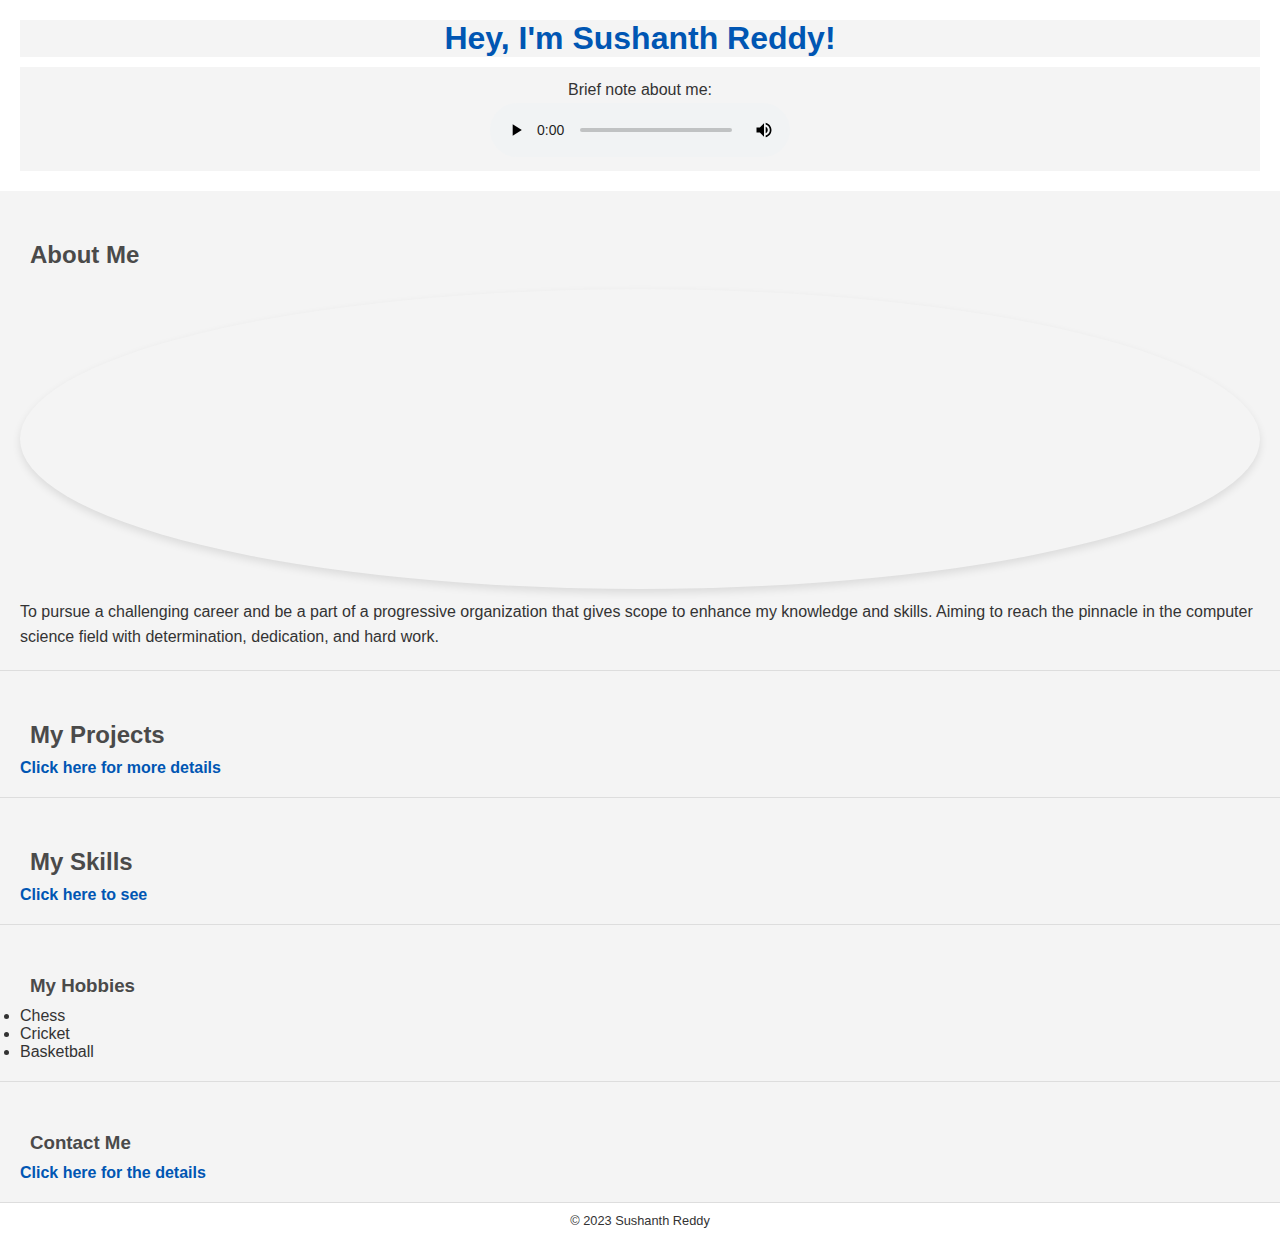
==== index.html @ 8352e64a "Update index.html" ====
<!DOCTYPE html>
<html lang="en">
<head>
    <meta charset="UTF-8">
    <title>Sushanth Reddy Profile</title>
    <link rel="stylesheet" href="./style.css" />
</head>
<body>

    <header class="header">
        <h1>Hey, I'm Sushanth Reddy!</h1>
        <div class="audio-section">
            <p>Brief note about me:</p>
            <audio controls>
                <source src="MyRecording.opus" type="audio/ogg">
            </audio>
        </div>
    </header>

    <section class="profile-section">
        <h2>About Me</h2>
        <img src="https://raw.githubusercontent.com/sushanthreddy009/Sushanth_Portfolio/main/MyProfilepic.png" height="300" alt="Sushanth's Profile Picture"/>
        <p>To pursue a challenging career and be a part of a progressive organization that gives scope to enhance my knowledge and skills. Aiming to reach the pinnacle in the computer science field with determination, dedication, and hard work.</p>
    </section>

    <section class="projects-section">
        <h2>My Projects</h2>
        <a href="My Project.html">Click here for more details</a>
    </section>

    <section class="skills-section">
        <h2>My Skills</h2>
        <a href="My Skills.html">Click here to see</a>
    </section>

    <section class="hobbies-section">
        <h3>My Hobbies</h3>
        <ul>
            <li>Chess</li>
            <li>Cricket</li>
            <li>Basketball</li>
        </ul>
    </section>
    <section class="contact-section">
        <h3>Contact Me</h3>
        <a href="My Contact.html">Click here for the details</a>
    </section>

    <footer>
        &copy; 2023 Sushanth Reddy
    </footer>

</body>
</html>
---- style.css ----
/* Base Styles */
* {
    margin: 0;
    padding: 0;
    box-sizing: border-box;
    font-family: 'Segoe UI', Helvetica, Arial, sans-serif;
    background-color: #f4f4f4; /* Light gray background */
    color: #333333; /* Dark gray text for readability */
}

header {
    text-align: center;
    padding: 20px;
    background-color: #ffffff; /* White background for header */
}

h1 {
    color: #0056b3; /* Professional blue for main heading */
    margin-bottom: 10px;
}

h2, h3 {
    color: #4a4a4a; /* Darker gray for subheadings */
    padding: 10px;
    margin-top: 20px;
}

p, ol {
    font-size: 1em;
    line-height: 1.6;
    color: #333333; /* Consistent text color */
}

/* Audio Section Styles */
.audio-section {
    text-align: center;
    padding: 10px;
}

/* Link Styles */
a {
    color: #0056b3; /* Dark blue for links */
    text-decoration: none;
    transition: color 0.3s ease, transform 0.3s ease;
    font-weight: bold; /* Makes the link text bold */
}

a:hover {
    color: #003a75; /* Darker blue on hover */
    transform: translateY(-2px); /* Slightly raises the link */
}

footer {
    text-align: center;
    padding: 10px;
    font-size: 0.8em;
    background-color: #ffffff; /* White background for footer */
}

/* Section Styles */
section {
    border-bottom: 1px solid #dddddd; /* Light border for separation */
    padding: 20px;
}

img {
    display: block;
    margin: 10px auto;
    border-radius: 50%;
    box-shadow: 0 4px 8px rgba(0, 0, 0, 0.1);
}

/* Responsive Design */
@media (max-width: 768px) {
    body {
        padding: 20px;
    }

    h1, h2, h3 {
        padding-left: 10px;
        padding-right: 10px;
    }
}

/* Hover Effects for Images */
img {
    transition: transform 0.3s ease, box-shadow 0.3s ease;
}

img:hover {
    transform: scale(1.05); /* Slightly enlarges the image */
    box-shadow: 0 6px 12px rgba(0, 0, 0, 0.2); /* Enhances shadow for depth */
}

/* Hover Effects for Links */
a {
    transition: color 0.3s ease, transform 0.3s ease;
}

a:hover {
    color: #003a75; /* Darker blue on hover */
    transform: translateY(-2px); /* Slightly raises the link */
}

/* Animation for Header and Footer */
@keyframes fadeIn {
    from { opacity: 0; }
    to { opacity: 1; }
}

header, footer {
    animation: fadeIn 1s ease;
}

/* Loading Animation for Body */
@keyframes fadeInContent {
    0% { opacity: 0; transform: translateY(20px); }
    100% { opacity: 1; transform: translateY(0); }
}

body {
    animation: fadeInContent 1s ease;
}
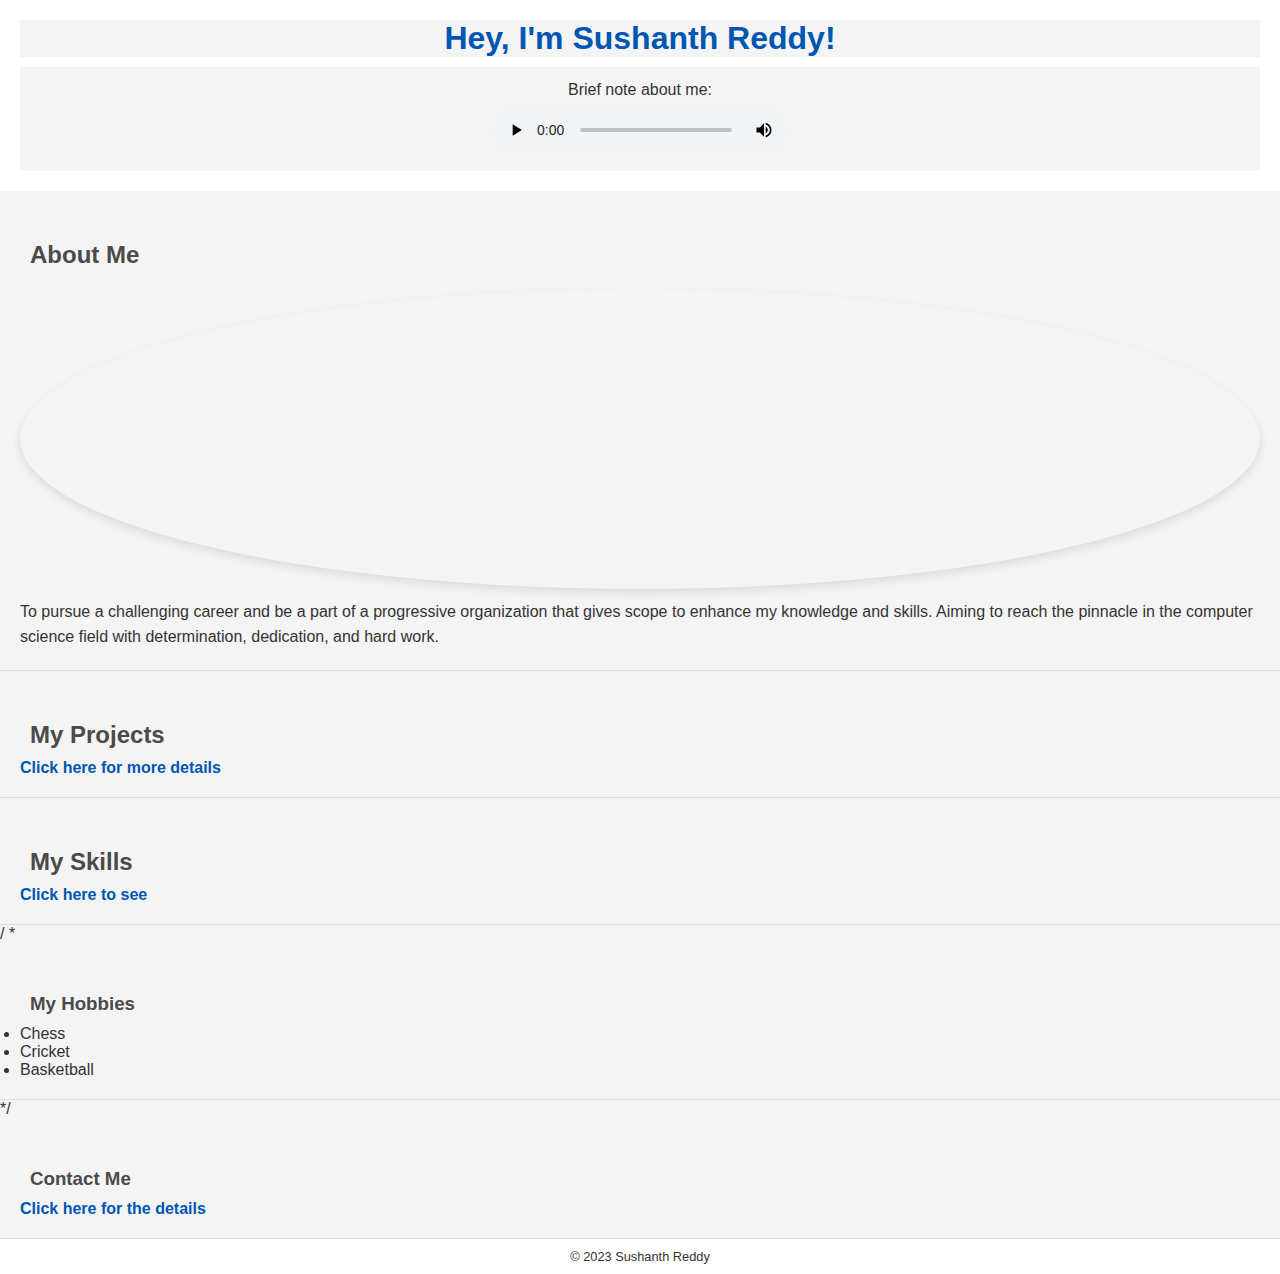
==== commit 9535e59f: "Update index.html" ====
--- a/index.html
+++ b/index.html
@@ -33,14 +33,14 @@
         <a href="My Skills.html">Click here to see</a>
     </section>
 
-    <section class="hobbies-section">
+    / * <section class="hobbies-section">
         <h3>My Hobbies</h3>
         <ul>
             <li>Chess</li>
             <li>Cricket</li>
             <li>Basketball</li>
         </ul>
-    </section>
+    </section> */
     <section class="contact-section">
         <h3>Contact Me</h3>
         <a href="My Contact.html">Click here for the details</a>
--- a/style.css
+++ b/style.css
@@ -121,3 +121,57 @@
 body {
     animation: fadeInContent 1s ease;
 }
+
+/* Project Styles */
+.project-list {
+    list-style: none;
+    padding: 0;
+}
+
+.project {
+    margin-bottom: 40px;
+    border: 1px solid #ddd;
+    padding: 20px;
+    background-color: #fff;
+    box-shadow: 0 4px 8px rgba(0, 0, 0, 0.1);
+    transition: transform 0.3s ease, box-shadow 0.3s ease;
+}
+
+.project:hover {
+    transform: translateY(-5px);
+    box-shadow: 0 8px 16px rgba(0, 0, 0, 0.2);
+}
+
+.project h2 {
+    color: #007bff;
+    margin-top: 0;
+}
+
+.project-duration {
+    color: #777;
+    font-size: 0.9em;
+    margin-top: 5px;
+}
+
+.project-details {
+    list-style: none;
+    padding: 0;
+    margin: 20px 0; /* Added margin for better spacing */
+}
+
+.project-details li {
+    color: #333;
+    margin: 10px 0; /* Added margin for better spacing */
+}
+
+.project-link {
+    color: #0056b3;
+    text-decoration: none;
+    transition: color 0.3s ease, transform 0.3s ease;
+    font-weight: bold;
+}
+
+.project-link:hover {
+    color: #003a75;
+    transform: translateY(-2px);
+}
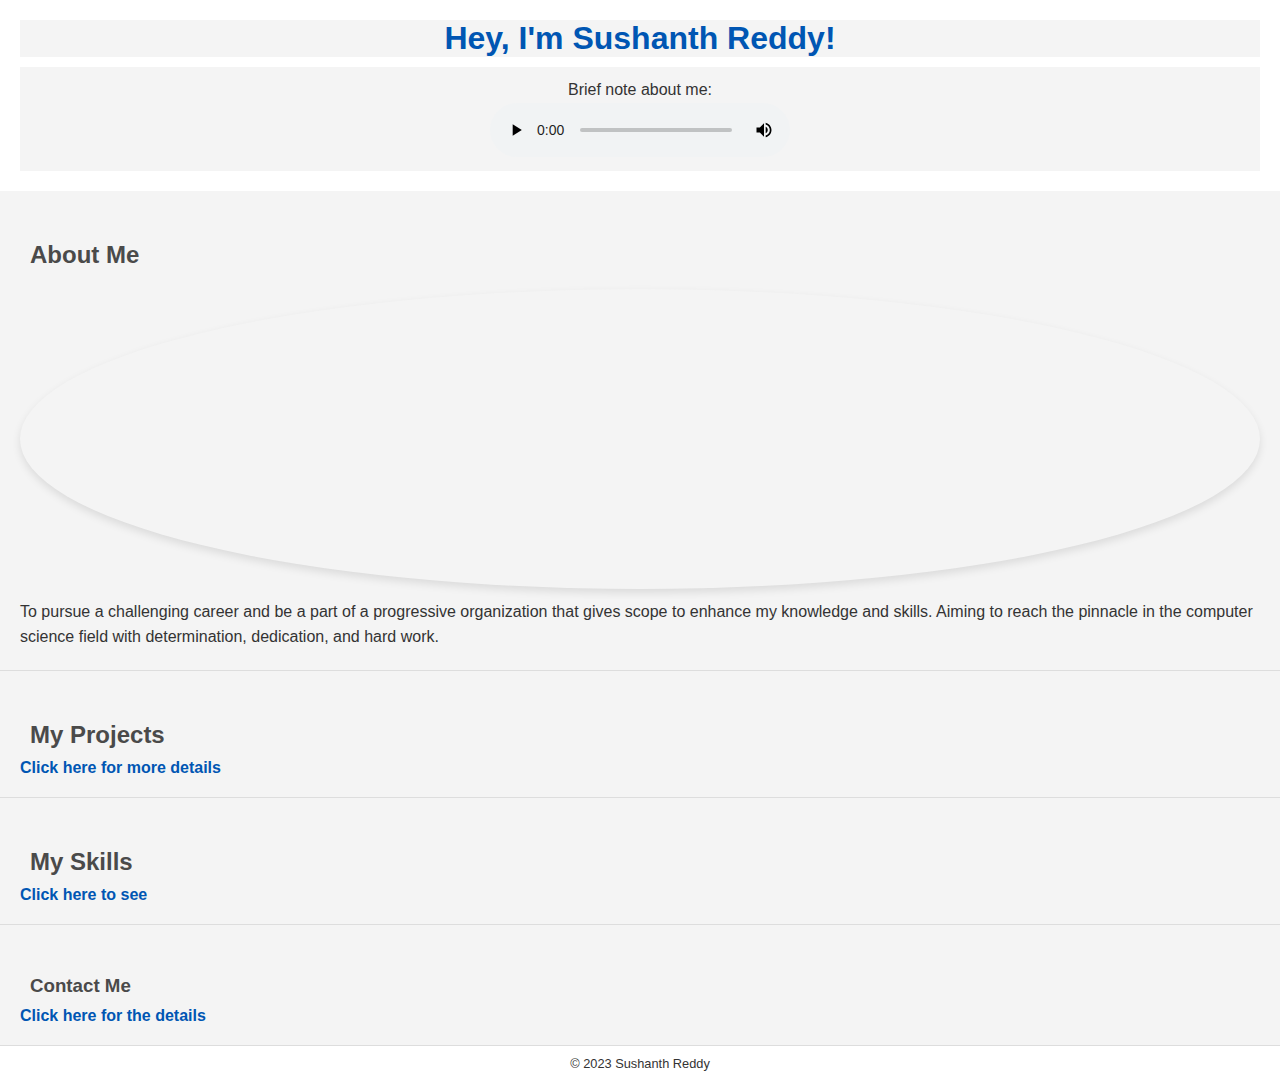
==== commit 39e15311: "Update index.html" ====
--- a/index.html
+++ b/index.html
@@ -33,14 +33,7 @@
         <a href="My Skills.html">Click here to see</a>
     </section>
 
-    / * <section class="hobbies-section">
-        <h3>My Hobbies</h3>
-        <ul>
-            <li>Chess</li>
-            <li>Cricket</li>
-            <li>Basketball</li>
-        </ul>
-    </section> */
+
     <section class="contact-section">
         <h3>Contact Me</h3>
         <a href="My Contact.html">Click here for the details</a>
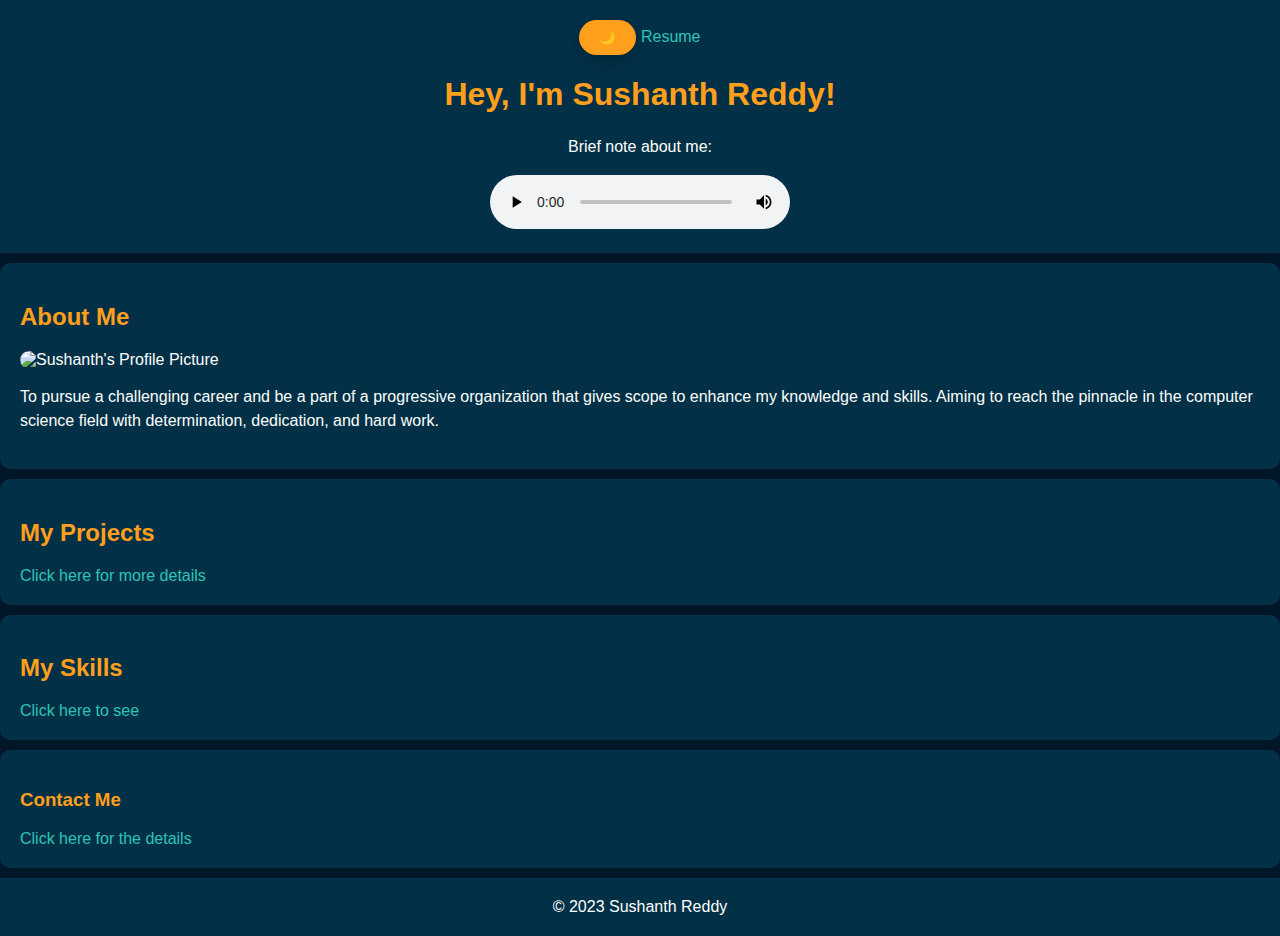
==== commit 73f8f227: "Update index.html" ====
--- a/index.html
+++ b/index.html
@@ -2,19 +2,24 @@
 <html lang="en">
 <head>
     <meta charset="UTF-8">
+    <meta name="viewport" content="width=device-width, initial-scale=1.0">
     <title>Sushanth Reddy Profile</title>
     <link rel="stylesheet" href="./style.css" />
 </head>
 <body>
 
     <header class="header">
+    <div class="top-nav">
+        <button id="theme-toggle">🌙</button>
+        <a href="https://drive.google.com/file/d/1gbjYtUhKMuEaA-aip0lJoiLDJK35Qn01/view?usp=sharing" class="resume-button" target="_blank">Resume</a>
         <h1>Hey, I'm Sushanth Reddy!</h1>
-        <div class="audio-section">
-            <p>Brief note about me:</p>
+    </div>
+    <div class="audio-section">
+        <p>Brief note about me:</p>
             <audio controls>
                 <source src="MyRecording.opus" type="audio/ogg">
             </audio>
-        </div>
+    </div>
     </header>
 
     <section class="profile-section">
--- a/style.css
+++ b/style.css
@@ -1,177 +1,323 @@
-/* Base Styles */
-* {
+/* CSS Variables for Theme Management */
+:root {
+    --primary-color: #ff9f1c; /* Coral */
+    --accent-color: #2ec4b6; /* Turquoise */
+    --background-primary: #011627; /* Deep navy blue */
+    --background-secondary: #023047; /* Dark blue */
+    --text-color: #fdfffc; /* Off-white */
+    --hover-effect: #e71d36; /* Tomato red */
+}
+
+body {
+    font-family: 'Segoe UI', Helvetica, Arial, sans-serif;
+    background-color: var(--background-primary);
+    color: var(--text-color);
     margin: 0;
     padding: 0;
     box-sizing: border-box;
-    font-family: 'Segoe UI', Helvetica, Arial, sans-serif;
-    background-color: #f4f4f4; /* Light gray background */
-    color: #333333; /* Dark gray text for readability */
-}
-
-header {
+    transition: background-color 0.5s ease;
+}
+
+/* Dynamic Background */
+body::before {
+    content: "";
+    position: fixed;
+    top: 0;
+    left: 0;
+    width: 100%;
+    height: 100%;
+    background: linear-gradient(120deg, var(--primary-color), var(--accent-color));
+    clip-path: circle(0% at right 0%);
+    transition: clip-path 0.5s ease-out;
+}
+
+
+
+
+/* Header & Footer with Unique Styles */
+header, footer {
     text-align: center;
     padding: 20px;
-    background-color: #ffffff; /* White background for header */
-}
-
-h1 {
-    color: #0056b3; /* Professional blue for main heading */
-    margin-bottom: 10px;
-}
-
-h2, h3 {
-    color: #4a4a4a; /* Darker gray for subheadings */
-    padding: 10px;
-    margin-top: 20px;
-}
-
-p, ol {
-    font-size: 1em;
-    line-height: 1.6;
-    color: #333333; /* Consistent text color */
-}
-
-/* Audio Section Styles */
-.audio-section {
-    text-align: center;
-    padding: 10px;
-}
-
-/* Link Styles */
+    background-color: var(--background-secondary);
+    color: var(--text-color);
+}
+
+/* Innovative Button Styles */
+button, .button {
+    background-color: var(--primary-color);
+    color: var(--text-color);
+    border: none;
+    padding: 10px 20px;
+    cursor: pointer;
+    font-weight: bold;
+    border-radius: 20px;
+    box-shadow: 0 5px 15px rgba(0, 0, 0, 0.2);
+    transition: background-color 0.3s ease, transform 0.2s ease, box-shadow 0.3s ease;
+}
+
+button:hover, .button:hover {
+    background-color: var(--hover-effect);
+    transform: scale(1.05);
+    box-shadow: 0 8px 25px rgba(0, 0, 0, 0.3);
+}
+
+/* Title and Text Enhancements */
+h1, h2, h3 {
+    color: var(--primary-color);
+    transition: color 0.3s ease;
+}
+
+/* Interactive Hover Effects for Titles */
+h1:hover, h2:hover, h3:hover {
+    color: var(--accent-color);
+    cursor: pointer;
+}
+
+/* Links Styling */
 a {
-    color: #0056b3; /* Dark blue for links */
+    color: var(--accent-color);
+    transition: color 0.3s ease;
     text-decoration: none;
-    transition: color 0.3s ease, transform 0.3s ease;
-    font-weight: bold; /* Makes the link text bold */
 }
 
 a:hover {
-    color: #003a75; /* Darker blue on hover */
-    transform: translateY(-2px); /* Slightly raises the link */
-}
-
-footer {
-    text-align: center;
-    padding: 10px;
-    font-size: 0.8em;
-    background-color: #ffffff; /* White background for footer */
-}
-
-/* Section Styles */
+    color: var(--hover-effect);
+    text-decoration: underline;
+}
+
+/* Section and Image Styling */
 section {
-    border-bottom: 1px solid #dddddd; /* Light border for separation */
+    background-color: var(--background-secondary);
     padding: 20px;
+    margin: 10px 0;
+    border-radius: 10px;
+    transition: background-color 0.3s ease;
 }
 
 img {
-    display: block;
-    margin: 10px auto;
-    border-radius: 50%;
-    box-shadow: 0 4px 8px rgba(0, 0, 0, 0.1);
+    max-width: 100%;
+    height: auto;
+    border-radius: 10px;
+    transition: transform 0.3s ease;
+}
+
+img:hover {
+    transform: scale(1.03);
 }
 
 /* Responsive Design */
 @media (max-width: 768px) {
-    body {
-        padding: 20px;
+    body::before {
+        clip-path: circle(50% at 50% 50%);
     }
-
-    h1, h2, h3 {
-        padding-left: 10px;
-        padding-right: 10px;
+}
+
+/* Unique Section Interaction */
+section:hover {
+    background-color: var(--primary-color);
+    color: var(--background-primary);
+}
+
+/* Enhancing Readability and Interaction */
+p, ol {
+    font-size: 1rem;
+    line-height: 1.5;
+    color: var(--text-color);
+}
+
+/* Footer and Header Animations for Dynamic Entry */
+@keyframes fadeIn {
+    from { opacity: 0; transform: translateY(-20px); }
+    to { opacity: 1; transform: translateY(0); }
+}
+
+header, footer {
+    animation: fadeIn 1s ease-out;
+}
+
+/* Consistent Styling for "Contact Me" and "My Skills" Sections */
+.contact-me, .my-skills {
+    background-color: var(--background-secondary);
+    padding: 20px;
+    margin: 10px 0;
+    border-radius: 10px;
+    transition: background-color 0.3s ease, color 0.3s ease;
+}
+
+.contact-me:hover, .my-skills:hover {
+    background-color: var(--primary-color);
+    color: var(--background-primary);
+}
+
+/* Specific Styles for List Items in Skills Section */
+.my-skills ul {
+    list-style-type: none;
+    padding: 0;
+}
+
+.my-skills li {
+    background-color: var(--background-primary);
+    margin-bottom: 10px;
+    padding: 10px;
+    border-radius: 5px;
+    box-shadow: 0 2px 4px rgba(0, 0, 0, 0.2);
+    transition: background-color 0.3s ease, box-shadow 0.3s ease;
+}
+
+
+.my-skills li:hover {
+    background-color: var(--accent-color);
+    color: var(--background-secondary);
+    box-shadow: 0 4px 8px rgba(0, 0, 0, 0.3);
+}
+
+/* Project Cards Section */
+.project-list {
+    display: flex;
+    flex-wrap: wrap;
+    justify-content: space-around;
+    padding: 20px;
+    gap: 20px; /* Adjust the gap as needed */
+}
+
+/* Project Cards Section */
+.project-card {
+    background-color: var(--background-secondary);
+    border-radius: 10px;
+    width: calc(25% - 20px); /* Adjust width for 4 items in a row */
+    margin-bottom: 20px;
+    overflow: hidden;
+    box-shadow: 0 4px 8px rgba(0, 0, 0, 0.2);
+    transition: box-shadow 0.3s ease, transform 0.3s ease;
+    cursor: pointer;
+    display: flex;
+    flex-direction: column; /* Ensures content is laid out vertically */
+}
+
+.project-card:hover {
+    box-shadow: 0 6px 12px rgba(0, 0, 0, 0.3);
+    transform: translateY(-5px);
+}
+
+.project-card img {
+    width: 100%;
+    height: auto;
+    display: block;
+}
+
+.project-card h2 {
+    padding: 10px;
+    background-color: #ffc107; /* Changed to a bootstrap yellow color for visibility */
+    color: var(--text-color);
+    margin: 0;
+    margin-bottom: 20px; /* Increased gap between title and button */
+}
+
+/* Add margin below the image or description to create space before the button */
+.project-card p {
+    padding: 10px;
+    background-color: var(--background-primary);
+    color: var(--text-color);
+    text-align: center;
+    margin-bottom: 15px; /* Adjust as needed for space */
+}
+
+.project-card button {
+    padding: 10px;
+    background-color: #007bff; /* Changed to a bootstrap blue color for a clickable look */
+    color: white; /* Ensures text on the button is readable */
+    text-align: center;
+    border: none;
+    border-radius: 5px; /* Added border-radius for a button-like appearance */
+    margin-top: auto; /* Pushes the button to the bottom if flex is used */
+    transition: background-color 0.3s ease;
+}
+
+.project-card button:hover {
+    background-color: #0056b3; /* Darker shade of blue for hover effect */
+    color: white;
+}
+
+
+
+/* ... existing modal styles ... */
+
+/* Responsive Layout */
+@media only screen and (max-width: 1200px) {
+    .project-card {
+        width: calc(33.333% - 20px); /* Adjust width for 3 items in a row */
     }
 }
 
-/* Hover Effects for Images */
-img {
-    transition: transform 0.3s ease, box-shadow 0.3s ease;
-}
-
-img:hover {
-    transform: scale(1.05); /* Slightly enlarges the image */
-    box-shadow: 0 6px 12px rgba(0, 0, 0, 0.2); /* Enhances shadow for depth */
-}
-
-/* Hover Effects for Links */
-a {
-    transition: color 0.3s ease, transform 0.3s ease;
-}
-
-a:hover {
-    color: #003a75; /* Darker blue on hover */
-    transform: translateY(-2px); /* Slightly raises the link */
-}
-
-/* Animation for Header and Footer */
-@keyframes fadeIn {
-    from { opacity: 0; }
-    to { opacity: 1; }
-}
-
-header, footer {
-    animation: fadeIn 1s ease;
-}
-
-/* Loading Animation for Body */
-@keyframes fadeInContent {
-    0% { opacity: 0; transform: translateY(20px); }
-    100% { opacity: 1; transform: translateY(0); }
-}
-
-body {
-    animation: fadeInContent 1s ease;
-}
-
-/* Project Styles */
-.project-list {
-    list-style: none;
-    padding: 0;
-}
-
-.project {
-    margin-bottom: 40px;
-    border: 1px solid #ddd;
-    padding: 20px;
-    background-color: #fff;
-    box-shadow: 0 4px 8px rgba(0, 0, 0, 0.1);
-    transition: transform 0.3s ease, box-shadow 0.3s ease;
-}
-
-.project:hover {
-    transform: translateY(-5px);
-    box-shadow: 0 8px 16px rgba(0, 0, 0, 0.2);
-}
-
-.project h2 {
-    color: #007bff;
-    margin-top: 0;
-}
-
-.project-duration {
-    color: #777;
-    font-size: 0.9em;
-    margin-top: 5px;
-}
-
-.project-details {
-    list-style: none;
-    padding: 0;
-    margin: 20px 0; /* Added margin for better spacing */
-}
-
-.project-details li {
-    color: #333;
-    margin: 10px 0; /* Added margin for better spacing */
-}
-
-.project-link {
-    color: #0056b3;
-    text-decoration: none;
-    transition: color 0.3s ease, transform 0.3s ease;
-    font-weight: bold;
-}
-
-.project-link:hover {
-    color: #003a75;
-    transform: translateY(-2px);
-}
+@media only screen and (max-width: 768px) {
+    .project-card {
+        width: calc(50% - 20px); /* Adjust width for 2 items in a row */
+    }
+}
+
+@media only screen and (max-width: 480px) {
+    .project-card {
+        width: 100%; /* Full width for small screens */
+    }
+}
+
+/* ... additional styles and media queries ... */
+
+/* Enhancing the Contact Me Section */
+.contact-me form input, .contact-me form textarea {
+    width: 100%;
+    padding: 10px;
+    margin: 10px 0;
+    border-radius: 5px;
+    border: 1px solid var(--accent-color);
+    background-color: var(--background-primary);
+    color: var(--text-color);
+}
+
+.contact-me form input:focus, .contact-me form textarea:focus {
+    outline: none;
+    border-color: var(--hover-effect);
+    box-shadow: 0 0 5px rgba(231, 29, 54, 0.5);
+}
+
+.contact-me form button {
+    display: block;
+    width: 100%;
+    padding: 10px;
+    margin-top: 20px;
+    background-color: var(--primary-color);
+    color: var(--text-color);
+    border: none;
+    border-radius: 5px;
+    cursor: pointer;
+    transition: background-color 0.3s ease;
+}
+
+.contact-me form button:hover {
+    background-color: var(--hover-effect);
+}
+
+/* Customization for Form Elements to Match Theme */
+input[type="text"], input[type="email"], textarea {
+    background-color: var(--background-primary);
+    color: var(--text-color);
+    border: 1px solid var(--accent-color);
+}
+
+input[type="text"]:focus, input[type="email"]:focus, textarea:focus {
+    border-color: var(--hover-effect);
+    box-shadow: 0 0 8px rgba(0, 0, 0, 0.2);
+}
+
+/* Ensuring All Interactive Elements Have a Distinct Style */
+button, input[type="submit"], input[type="button"], .button {
+    background-color: var(--primary-color);
+    color: var(--text-color);
+    border: none;
+    cursor: pointer;
+    transition: background-color 0.3s ease;
+}
+
+button:hover, input[type="submit"]:hover, input[type="button"]:hover, .button:hover {
+    background-color: var(--hover-effect);
+}
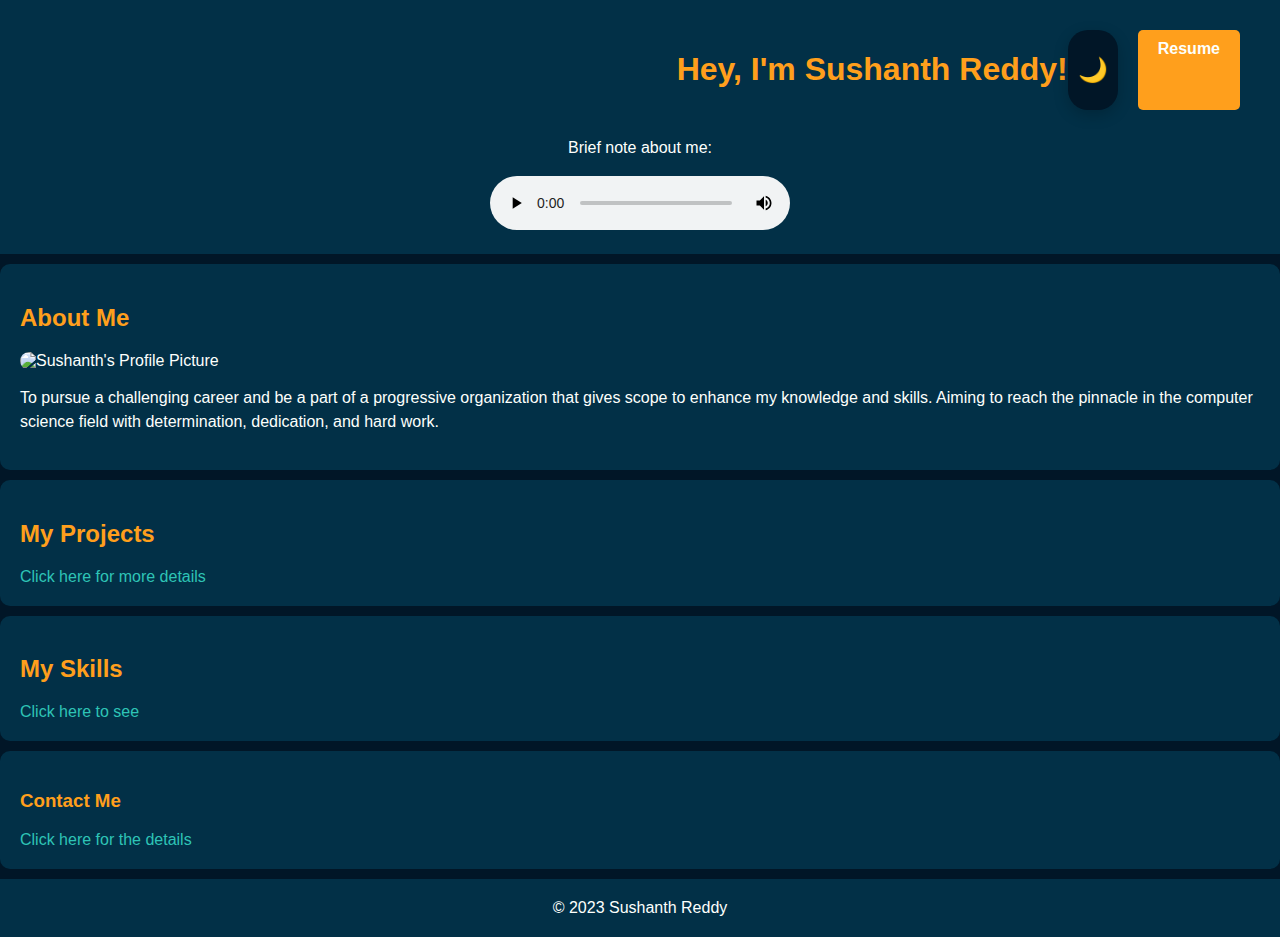
==== commit b08d9a6e: "Update index.html" ====
--- a/index.html
+++ b/index.html
@@ -10,9 +10,9 @@
 
     <header class="header">
     <div class="top-nav">
+        <h1>Hey, I'm Sushanth Reddy!</h1>
         <button id="theme-toggle">🌙</button>
         <a href="https://drive.google.com/file/d/1gbjYtUhKMuEaA-aip0lJoiLDJK35Qn01/view?usp=sharing" class="resume-button" target="_blank">Resume</a>
-        <h1>Hey, I'm Sushanth Reddy!</h1>
     </div>
     <div class="audio-section">
         <p>Brief note about me:</p>
@@ -44,6 +44,16 @@
         <a href="My Contact.html">Click here for the details</a>
     </section>
 
+    <script>
+        document.getElementById('theme-toggle').addEventListener('click', function() {
+            var body = document.body;
+            body.classList.toggle('dark-theme');
+            var theme = body.classList.contains('dark-theme') ? 'dark' : 'light';
+            this.textContent = theme === 'dark' ? '☀️' : '🌙';
+        });
+    </script>
+
+
     <footer>
         &copy; 2023 Sushanth Reddy
     </footer>
--- a/style.css
+++ b/style.css
@@ -321,3 +321,48 @@
 button:hover, input[type="submit"]:hover, input[type="button"]:hover, .button:hover {
     background-color: var(--hover-effect);
 }
+
+
+
+
+
+
+.top-nav {
+    display: flex;
+    justify-content: flex-end;
+    padding: 10px 20px;
+    background-color: var(--background-secondary);
+}
+
+#theme-toggle {
+    background-color: var(--background-primary);
+    color: var(--text-color);
+    border: none;
+    margin-right: 10px;
+    cursor: pointer;
+    font-size: 1.5rem;
+    padding: 5px 10px;
+}
+
+.resume-button,
+.contact-button {
+    text-decoration: none;
+    background-color: var(--primary-color);
+    color: var(--text-color);
+    padding: 10px 20px;
+    margin-left: 10px;
+    border-radius: 5px;
+    font-weight: bold;
+    transition: background-color 0.3s ease;
+}
+
+.resume-button:hover,
+.contact-button:hover {
+    background-color: var(--hover-effect);
+}
+body.dark-theme {
+    --background-primary: #262626; /* Dark background for dark theme */
+    --background-secondary: #333; /* Lighter dark background for sections */
+    --text-color: #fff; /* White text for dark theme */
+    /* Update other colors as needed for the dark theme */
+}
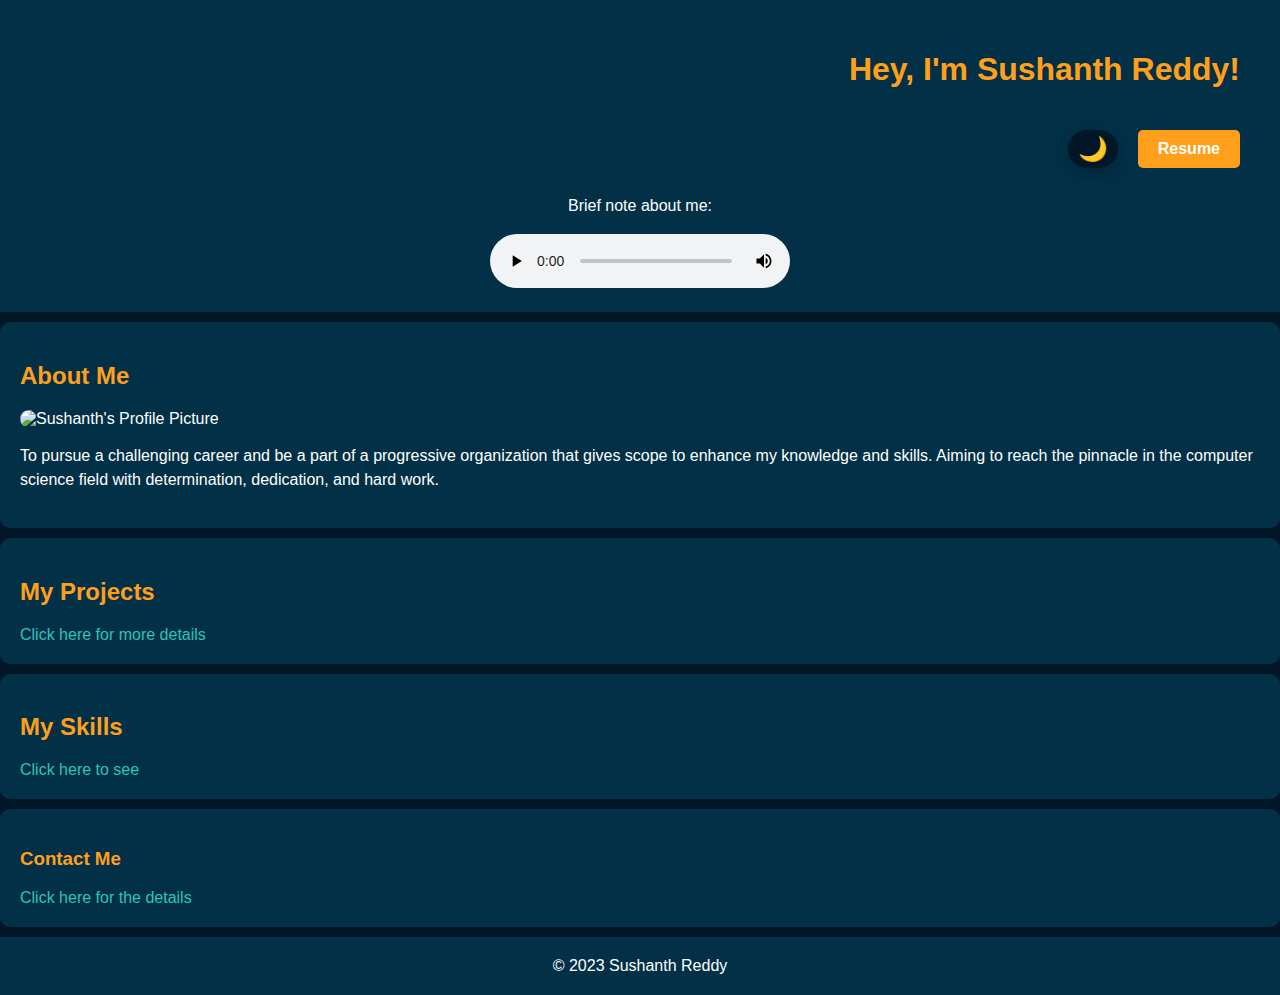
==== commit a81ebbd8: "Update index.html" ====
--- a/index.html
+++ b/index.html
@@ -11,9 +11,14 @@
     <header class="header">
     <div class="top-nav">
         <h1>Hey, I'm Sushanth Reddy!</h1>
+    </div>
+
+
+    <div class="top-nav">
         <button id="theme-toggle">🌙</button>
         <a href="https://drive.google.com/file/d/1gbjYtUhKMuEaA-aip0lJoiLDJK35Qn01/view?usp=sharing" class="resume-button" target="_blank">Resume</a>
     </div>
+        
     <div class="audio-section">
         <p>Brief note about me:</p>
             <audio controls>
